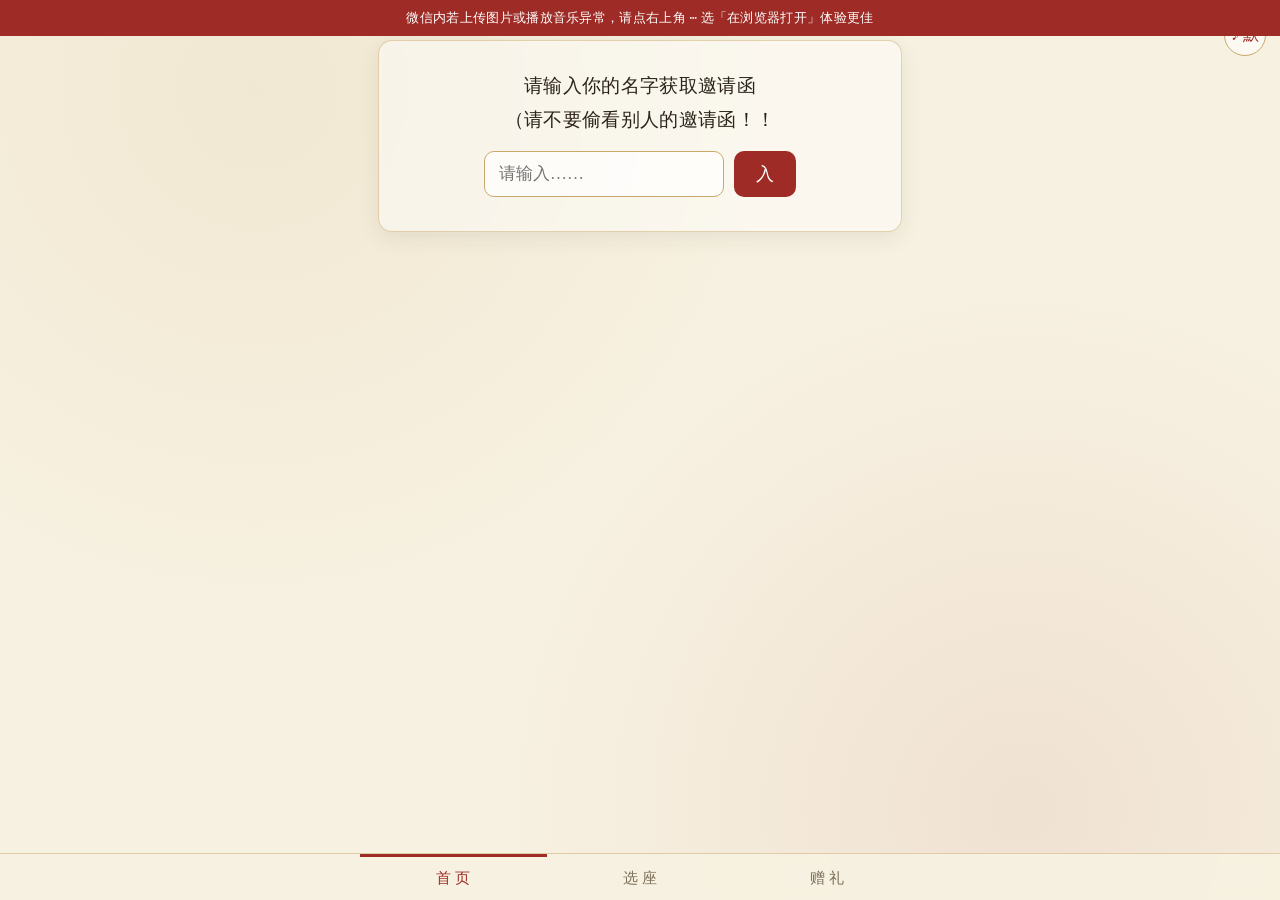
==== index.html @ 0a1ddc5f "Add files via upload" ====
<!DOCTYPE html>
<html lang="zh-CN">
<head>
  <meta charset="UTF-8" />
  <meta name="viewport" content="width=device-width, initial-scale=1.0, maximum-scale=1.0, user-scalable=no" />
  <title>十月十一 · 陈山石生辰邀函</title>
  <meta property="og:title" content="十月十一 · 陈山石生辰邀函" />
  <meta property="og:description" content="生辰邀函 · 点此启封你的专属邀请函，选座、赠礼、题字，心形之中留你一笔。" />
  <meta property="og:type" content="website" />
  <link rel="stylesheet" href="style.css" />
</head>
<body>
  <div id="wx-tip" class="wx-tip">微信内若上传图片或播放音乐异常，请点右上角 ⋯ 选「在浏览器打开」体验更佳</div>
  <button id="bgm-toggle">♪ 默</button>
  <audio id="bgm"></audio>

  <div class="app">
    <!-- 首页 -->
    <section id="view-home">
      <div class="card" id="home-card"></div>
    </section>

    <!-- 选座 -->
    <section id="view-seats" style="display:none">
      <div class="card">
        <div id="seat-tip" class="seat-tip"></div>
        <div class="seat-canvas" id="seat-canvas"></div>
        <div id="seat-roster"></div>
      </div>
    </section>

    <!-- 赠礼 -->
    <section id="view-gifts" style="display:none">
      <div class="card">
        <div class="gift-sponsor">本栏目由花卉园丁倾情赞助~</div>
        <div class="gift-grid" id="gift-grid"></div>
        <div class="roster-title">贡献榜</div>
        <div id="gift-wall"></div>
      </div>
    </section>
  </div>

  <!-- 底部三导航 -->
  <nav class="nav">
    <div class="nav-inner">
      <button class="nav-btn active" data-view="home">首 页</button>
      <button class="nav-btn" data-view="seats">选 座</button>
      <button class="nav-btn" data-view="gifts">赠 礼</button>
    </div>
  </nav>

  <!-- 选座弹窗 -->
  <div class="modal" id="seat-modal">
    <div class="modal-box">
      <h3><span id="modal-action">落席</span> · 第 <span id="modal-seat-id"></span> 席</h3>
      <label>上传照片</label>
      <input type="file" id="seat-file" accept="image/*" />
      <img id="seat-preview" alt="预览" />
      <label class="clear-photo" id="seat-clear-wrap" style="display:none"><input type="checkbox" id="seat-clear" /> 清除原有照片</label>
      <label>题字祝福</label>
      <textarea id="seat-msg" placeholder="写点什么吧，长短随意……"></textarea>
      <label>语音祝福</label>
      <div class="voice-box">
        <button type="button" id="rec-btn" class="rec-btn">● 录音</button>
        <span id="rec-status" class="rec-status"></span>
        <input type="file" id="voice-file" accept="audio/*" />
        <audio id="voice-preview" controls preload="none" style="display:none"></audio>
        <label class="clear-photo" id="voice-clear-wrap" style="display:none"><input type="checkbox" id="voice-clear" /> 清除原语音</label>
      </div>
      <p class="hint" id="seat-move-note" style="display:none">换座后，原座位将自动腾空。</p>
      <div class="vis-row">
        <label><input type="radio" name="vis" id="vis-public" checked /> 公开（所有人可见）</label>
        <label><input type="radio" name="vis" id="vis-private" /> 私密（仅我俩可见）</label>
      </div>
      <div class="modal-actions">
        <button id="seat-close">取 消</button>
        <button id="seat-submit">落 席</button>
      </div>
    </div>
  </div>

  <!-- 查看占座祝福弹窗 -->
  <div class="modal" id="seat-view-modal">
    <div class="modal-box">
      <h3 id="view-title">席位</h3>
      <div id="view-body"></div>
      <div class="modal-actions">
        <button id="view-close">关 闭</button>
      </div>
    </div>
  </div>

  <!-- 二次确认弹窗 -->
  <div class="modal" id="confirm-modal">
    <div class="modal-box">
      <h3 id="confirm-title">确认</h3>
      <p id="confirm-text" class="hint"></p>
      <div class="modal-actions">
        <button id="confirm-no">取 消</button>
        <button id="confirm-yes" class="btn-accept">确 认</button>
      </div>
    </div>
  </div>

  <div id="toast"></div>

  <script src="config.js"></script>
  <script src="invitations.js"></script>
  <script src="store.js"></script>
  <script src="app.js"></script>
</body>
</html>
---- style.css ----
/* =========================================================================
 *  古风样式 style.css
 *  变量 --bg --ink --red --gold --font 由 config.js / 邀请函 theme 注入
 * ========================================================================= */
:root {
  --bg: #f7f1e1; --ink: #2c241b; --red: #9e2b25; --gold: #c9a86a;
  --font: "KaiTi","STKaiti","Kaiti SC","Songti SC","SimSun",serif;
}
* { box-sizing: border-box; -webkit-tap-highlight-color: transparent; }
html, body { margin: 0; padding: 0; }
body {
  font-family: var(--font);
  background:
    radial-gradient(circle at 20% 10%, rgba(201,168,106,0.12), transparent 40%),
    radial-gradient(circle at 80% 90%, rgba(158,43,37,0.08), transparent 40%),
    var(--bg);
  color: var(--ink);
  min-height: 100vh;
  line-height: 1.8;
  letter-spacing: 0.02em;
}
.app { max-width: 560px; margin: 0 auto; padding: 24px 18px 110px; }

/* 头部 */
.header { text-align: center; padding: 14px 0 6px; }
.header h1 {
  font-size: 30px; margin: 0; color: var(--red);
  text-shadow: 0 1px 0 rgba(201,168,106,0.4);
  letter-spacing: 0.18em;
}
.header .sub { color: var(--gold); font-size: 14px; letter-spacing: 0.3em; margin-top: 4px; }

/* 卡片 */
.card {
  background: rgba(255,255,255,0.45);
  border: 1px solid rgba(201,168,106,0.5);
  border-radius: 14px; padding: 22px 20px; margin: 16px 0;
  box-shadow: 0 6px 22px rgba(44,36,27,0.08);
  backdrop-filter: blur(2px);
}
.welcome { font-size: 19px; color: var(--ink); text-align: center; margin: 6px 0 14px; }
.hint { color: #7c6f5a; font-size: 14px; text-align: center; margin: 10px 0; }

/* 名字输入 */
.name-row { display: flex; gap: 10px; justify-content: center; margin: 12px 0; }
.name-input {
  flex: 1; max-width: 240px; padding: 12px 14px; font-size: 17px; font-family: var(--font);
  border: 1px solid var(--gold); border-radius: 10px; background: rgba(255,255,255,0.7); color: var(--ink);
}
.btn-go {
  padding: 0 22px; font-size: 18px; font-family: var(--font); cursor: pointer;
  background: var(--red); color: #fff; border: none; border-radius: 10px;
}
.btn-go:active { transform: scale(0.96); }

/* 邀请函正文 */
.invitation { font-size: 17px; padding: 6px 4px; }
.invitation .inv-title { color: var(--red); font-size: 22px; text-align: center; letter-spacing: 0.1em; }
.invitation p { margin: 10px 0; text-indent: 2em; }
.invitation .sign { text-align: right; color: var(--gold); font-style: italic; }
.invitation .sign-sub { text-align: right; color: var(--red); font-size: 14px; margin-top: 4px; }
.inv-actions { display: flex; gap: 12px; justify-content: center; margin-top: 18px; }
.btn-accept, .btn-reject {
  padding: 10px 22px; font-size: 16px; font-family: var(--font); cursor: pointer; border-radius: 10px;
}
.btn-accept { background: var(--red); color: #fff; border: none; }
.btn-reject { background: transparent; color: var(--ink); border: 1px solid var(--gold); }
.not-invited {
  text-align: center; color: var(--red); font-size: 20px; margin: 14px 0;
  border: 1px dashed var(--red); border-radius: 10px; padding: 14px;
}

/* 选座 */
.seat-tip { text-align: center; }
.seat-canvas { width: 100%; overflow-x: auto; text-align: center; }
.heart-svg { width: 100%; max-width: 360px; height: auto; }
.seat-txt { font-size: 11px; font-family: var(--font); pointer-events: none; }
.seat:hover rect { stroke-width: 2.2; }
.view-photo { max-width: 100%; max-height: 320px; border-radius: 10px; margin: 8px 0; display: block; }
.view-msg { font-size: 16px; line-height: 1.9; margin: 10px 0; }
.view-msg.muted { color: #9a8e78; font-style: italic; }
.view-private { background: rgba(201,168,106,0.16); border: 1px dashed var(--gold); border-radius: 8px; padding: 10px; color: #7c6f5a; font-size: 14px; margin: 8px 0; }
.roster-title { text-align: center; color: var(--gold); margin: 14px 0 8px; font-size: 15px; }
.roster-item {
  display: inline-block; margin: 4px; padding: 4px 10px; font-size: 13px;
  background: rgba(201,168,106,0.16); border: 1px solid rgba(201,168,106,0.5); border-radius: 20px;
}

/* 赠礼 */
.gift-grid { display: grid; grid-template-columns: repeat(4, 1fr); gap: 10px; margin: 14px 0; }
.gift-btn {
  display: flex; flex-direction: column; align-items: center; gap: 2px; padding: 10px 4px;
  font-size: 26px; font-family: var(--font); cursor: pointer;
  background: rgba(255,255,255,0.5); border: 1px solid var(--gold); border-radius: 12px; color: var(--ink);
}
.gift-btn span { font-size: 12px; color: #7c6f5a; }
.gift-btn:active { transform: scale(0.93); background: rgba(201,168,106,0.25); }
.wall-name { color: var(--red); font-size: 15px; margin-bottom: 4px; }
.wall-items { display: flex; flex-wrap: wrap; gap: 6px; }
.wall-item { background: rgba(201,168,106,0.18); border-radius: 14px; padding: 2px 10px; font-size: 14px; }
/* 花朵礼物 / 贡献榜 */
.gift-img { width: 32px; height: 32px; object-fit: contain; }
.gift-sponsor { text-align: center; font-size: 13px; color: var(--gold); margin: 2px 0 12px; letter-spacing: 0.04em; }
.wall-head { display: flex; align-items: baseline; gap: 8px; margin-bottom: 4px; }
.wall-rank { color: var(--red); font-size: 22px; font-weight: bold; letter-spacing: 0.04em; }
.wall-name { font-size: 16px; font-weight: 600; color: #3a2f22; }
.wall-flower { width: 18px; height: 18px; vertical-align: middle; margin-right: 3px; object-fit: contain; }
.clear-photo { font-size: 13px; color: #7c6f5a; margin: 6px 0 0; }

/* 底部三导航 */
.nav {
  position: fixed; left: 0; right: 0; bottom: 0; display: flex; justify-content: center;
  background: rgba(247,241,225,0.92); border-top: 1px solid rgba(201,168,106,0.5);
  backdrop-filter: blur(6px); z-index: 30;
}
.nav-inner { display: flex; width: 100%; max-width: 560px; }
.nav-btn {
  flex: 1; padding: 12px 0; font-size: 15px; font-family: var(--font); cursor: pointer;
  background: none; border: none; color: #7c6f5a; border-top: 3px solid transparent;
}
.nav-btn.active { color: var(--red); border-top-color: var(--red); }

/* 背景音乐开关 */
#bgm-toggle {
  position: fixed; top: 14px; right: 14px; z-index: 40; cursor: pointer;
  width: 42px; height: 42px; border-radius: 50%; border: 1px solid var(--gold);
  background: rgba(255,255,255,0.6); color: var(--red); font-size: 16px; font-family: var(--font);
}
#bgm-toggle.on { background: var(--red); color: #fff; }

/* 弹窗 */
.modal { display: none; position: fixed; inset: 0; background: rgba(44,36,27,0.5); z-index: 50; align-items: center; justify-content: center; }
.modal.open { display: flex; }
.modal-box {
  background: var(--bg); border: 1px solid var(--gold); border-radius: 14px; padding: 20px;
  width: 90%; max-width: 380px; max-height: 86vh; overflow-y: auto;
}
.modal-box h3 { margin: 0 0 12px; color: var(--red); text-align: center; }
.modal-box label { display: block; font-size: 14px; margin: 10px 0 4px; color: var(--ink); }
.modal-box textarea, .modal-box input[type=file] { width: 100%; font-family: var(--font); font-size: 15px; }
.modal-box textarea { min-height: 90px; border: 1px solid var(--gold); border-radius: 8px; padding: 8px; background: rgba(255,255,255,0.7); }
#seat-preview { max-width: 100%; margin: 8px 0; border-radius: 8px; display: none; }
.voice-box { display: flex; flex-wrap: wrap; align-items: center; gap: 10px; margin: 6px 0 2px; }
.rec-btn { font-family: var(--font); font-size: 13px; padding: 7px 14px; border-radius: 20px; cursor: pointer;
  background: transparent; color: var(--red); border: 1px solid var(--red); transition: all .15s; }
.rec-btn.recording { background: var(--red); color: #fff; animation: recpulse 1s infinite; }
@keyframes recpulse { 0%,100% { opacity: 1; } 50% { opacity: .55; } }
.rec-status { font-size: 12px; color: #7c6f5a; }
.voice-box audio { width: 100%; margin-top: 4px; }
.vis-row { display: flex; gap: 16px; margin: 8px 0; font-size: 14px; }
.modal-actions { display: flex; gap: 10px; margin-top: 14px; }
.modal-actions button { flex: 1; padding: 10px; font-family: var(--font); font-size: 15px; border-radius: 10px; cursor: pointer; }
#seat-submit { background: var(--red); color: #fff; border: none; }
#seat-close { background: transparent; color: var(--ink); border: 1px solid var(--gold); }

/* toast */
#toast {
  position: fixed; left: 50%; bottom: 90px; transform: translateX(-50%) translateY(20px);
  background: var(--ink); color: #f7f1e1; padding: 10px 18px; border-radius: 22px; font-size: 14px;
  opacity: 0; pointer-events: none; transition: 0.3s; z-index: 60; max-width: 80%; text-align: center;
}
#toast.show { opacity: 1; transform: translateX(-50%) translateY(0); }

/* 微信内提示条 */
.wx-tip {
  position: fixed; top: 0; left: 0; right: 0; z-index: 45;
  background: var(--red); color: #fff; font-size: 13px; text-align: center;
  padding: 8px 12px; line-height: 1.5; transition: opacity 0.5s;
}
/* 切换名字链接按钮 */
.link-btn {
  display: block; margin: 14px auto 0; background: none; border: none;
  color: var(--gold); font-family: var(--font); font-size: 14px; cursor: pointer;
  text-decoration: underline; text-underline-offset: 3px;
}
/* 微信内给提示条让出顶部空间 */
body.wx .app { padding-top: 50px; }
body.wx #bgm-toggle { top: 52px; }

/* 查看座位弹窗内的「编辑此座」按钮 */
.view-edit {
  display: block; margin: 14px auto 2px; padding: 7px 20px;
  background: var(--red); color: #fff; border: none; border-radius: 20px;
  font-family: var(--font); font-size: 14px; cursor: pointer;
}
.view-edit:hover { opacity: 0.9; }
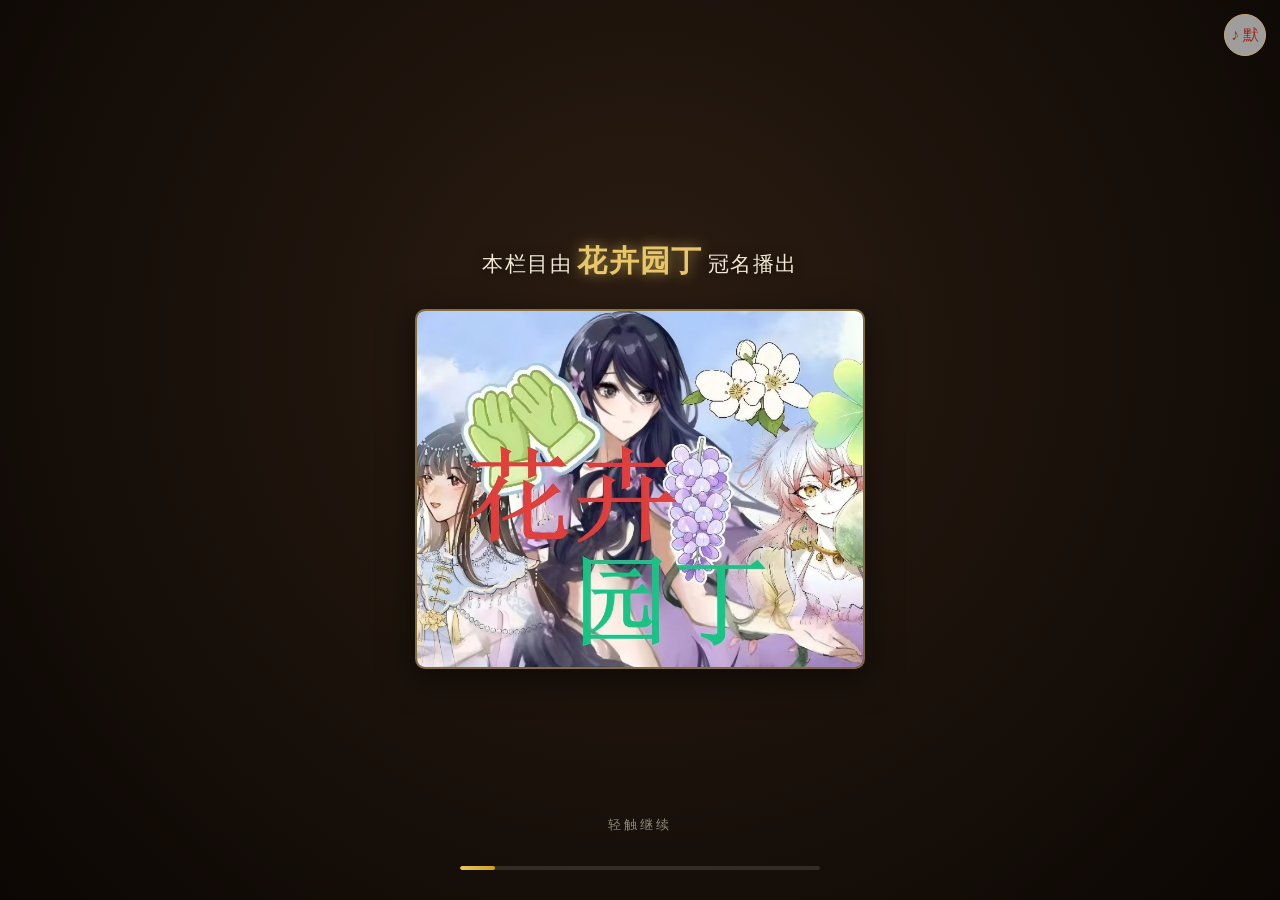
==== commit 7e05ec83: "Add files via upload" ====
--- a/index.html
+++ b/index.html
@@ -3,8 +3,8 @@
 <head>
   <meta charset="UTF-8" />
   <meta name="viewport" content="width=device-width, initial-scale=1.0, maximum-scale=1.0, user-scalable=no" />
-  <title>十月十一 · 陈山石生辰邀函</title>
-  <meta property="og:title" content="十月十一 · 陈山石生辰邀函" />
+  <title>陈大咖的生日邀请</title>
+  <meta property="og:title" content="陈大咖的生日邀请" />
   <meta property="og:description" content="生辰邀函 · 点此启封你的专属邀请函，选座、赠礼、题字，心形之中留你一笔。" />
   <meta property="og:type" content="website" />
   <link rel="stylesheet" href="style.css" />
@@ -104,6 +104,30 @@
 
   <div id="toast"></div>
 
+  <!-- 开屏序章 -->
+  <div id="intro">
+    <div class="intro-stage" id="intro-stage1">
+      <div class="intro-text">本栏目由<span class="intro-gold">花卉园丁</span>冠名播出</div>
+      <img class="intro-img" src="花卉园丁.jpg" alt="花卉园丁" />
+      <div class="intro-tip">轻触继续</div>
+    </div>
+    <div class="intro-stage" id="intro-stage2">
+      <div class="intro-text">感谢<span class="intro-gold">AI</span>的倾情相助！</div>
+      <img class="intro-img" src="感谢AI老师.jpg" alt="感谢AI老师" />
+      <div class="intro-tip">轻触继续</div>
+    </div>
+    <div class="intro-stage" id="intro-stage3">
+      <div class="envelope">
+        <div class="env-half env-top"></div>
+        <div class="env-half env-bottom"></div>
+        <div class="env-seam"></div>
+      </div>
+      <div class="intro-tip">轻触开启</div>
+    </div>
+    <div class="intro-bar"><div class="intro-bar-fill" id="intro-bar-fill"></div></div>
+    <div class="intro-loading" id="intro-loading" style="display:none">正在备席…</div>
+  </div>
+
   <script src="config.js"></script>
   <script src="invitations.js"></script>
   <script src="store.js"></script>
--- a/style.css
+++ b/style.css
@@ -122,7 +122,7 @@
 
 /* 背景音乐开关 */
 #bgm-toggle {
-  position: fixed; top: 14px; right: 14px; z-index: 40; cursor: pointer;
+  position: fixed; top: 14px; right: 14px; z-index: 10000; cursor: pointer;
   width: 42px; height: 42px; border-radius: 50%; border: 1px solid var(--gold);
   background: rgba(255,255,255,0.6); color: var(--red); font-size: 16px; font-family: var(--font);
 }
@@ -161,12 +161,15 @@
 }
 #toast.show { opacity: 1; transform: translateX(-50%) translateY(0); }
 
-/* 微信内提示条 */
+/* 微信内提示条：仅在微信内显示，避免非微信环境遮挡顶部按钮 */
 .wx-tip {
+  display: none;
   position: fixed; top: 0; left: 0; right: 0; z-index: 45;
   background: var(--red); color: #fff; font-size: 13px; text-align: center;
   padding: 8px 12px; line-height: 1.5; transition: opacity 0.5s;
-}
+  pointer-events: none;   /* 纯提示条，永不拦截下方按钮的点击 */
+}
+body.wx .wx-tip { display: block; }
 /* 切换名字链接按钮 */
 .link-btn {
   display: block; margin: 14px auto 0; background: none; border: none;
@@ -184,3 +187,79 @@
   font-family: var(--font); font-size: 14px; cursor: pointer;
 }
 .view-edit:hover { opacity: 0.9; }
+
+/* ============ 开屏序章 ============ */
+#intro {
+  position: fixed; inset: 0; z-index: 9999;
+  background: radial-gradient(circle at 50% 38%, #2c1d12 0%, #140d08 70%, #0c0704 100%);
+  display: flex; align-items: center; justify-content: center;
+  overflow: hidden; transition: opacity 0.95s ease;
+}
+#intro.hide { opacity: 0; pointer-events: none; }
+
+.intro-stage {
+  position: absolute; inset: 0;
+  display: flex; flex-direction: column; align-items: center; justify-content: center;
+  gap: 20px; padding: 24px; text-align: center;
+  opacity: 0; transform: scale(1.06); filter: blur(9px);
+  transition: opacity 0.95s ease, transform 0.95s ease, filter 0.95s ease;
+  pointer-events: none;
+}
+.intro-stage.active { opacity: 1; transform: scale(1); filter: blur(0); pointer-events: auto; }
+
+.intro-text {
+  color: #f3e9d6; font-size: 21px; letter-spacing: 0.07em; line-height: 1.9;
+  font-family: var(--font);
+  text-shadow: 0 2px 12px rgba(0,0,0,0.6); max-width: 90%;
+}
+.intro-gold {
+  color: #e8c66a; font-weight: 700; font-size: 30px; margin: 0 5px;
+  text-shadow: 0 0 14px rgba(232,198,106,0.65);
+}
+.intro-img {
+  max-width: 60%; max-height: 40vh; border-radius: 10px;
+  box-shadow: 0 10px 34px rgba(0,0,0,0.55);
+  border: 2px solid rgba(232,198,106,0.5);
+}
+.intro-tip {
+  position: absolute; bottom: 64px; left: 0; right: 0; text-align: center;
+  color: rgba(243,233,214,0.55); font-size: 13px; letter-spacing: 0.25em;
+  animation: breathe 2.2s ease-in-out infinite;
+}
+@keyframes breathe { 0%,100% { opacity: 0.35; } 50% { opacity: 0.9; } }
+
+/* 进度条 */
+.intro-bar {
+  position: absolute; left: 50%; transform: translateX(-50%); bottom: 30px;
+  width: 62%; max-width: 360px; height: 4px; border-radius: 4px;
+  background: rgba(255,255,255,0.12); overflow: hidden; z-index: 3;
+}
+.intro-bar-fill {
+  height: 100%; width: 0%; border-radius: 4px;
+  background: linear-gradient(90deg, #e8c66a, #d4a017);
+  transition: width 0.25s linear;
+}
+.intro-loading {
+  position: absolute; bottom: 56px; left: 0; right: 0; text-align: center;
+  color: #e8c66a; font-size: 14px; letter-spacing: 0.22em; z-index: 3;
+}
+
+/* 拆信封动画 */
+.envelope { position: absolute; inset: 0; z-index: 1; }
+.env-half {
+  position: absolute; left: 0; right: 0; height: 50%;
+  background: linear-gradient(180deg, #9c2b22, #7c1f18);
+  transition: transform 1.25s cubic-bezier(0.7,0,0.3,1);
+  box-shadow: inset 0 0 70px rgba(0,0,0,0.45);
+}
+.env-top { top: 0; }
+.env-bottom { bottom: 0; background: linear-gradient(0deg, #9c2b22, #7c1f18); }
+.env-seam {
+  position: absolute; top: calc(50% - 3px); left: 0; right: 0; height: 6px; z-index: 2;
+  background: linear-gradient(90deg, transparent, #e8c66a 12%, #f6e3a0 50%, #e8c66a 88%, transparent);
+  box-shadow: 0 0 18px rgba(232,198,106,0.85);
+  transition: opacity 0.6s ease;
+}
+.envelope.open .env-top { transform: translateY(-100%); }
+.envelope.open .env-bottom { transform: translateY(100%); }
+.envelope.open .env-seam { opacity: 0; }
